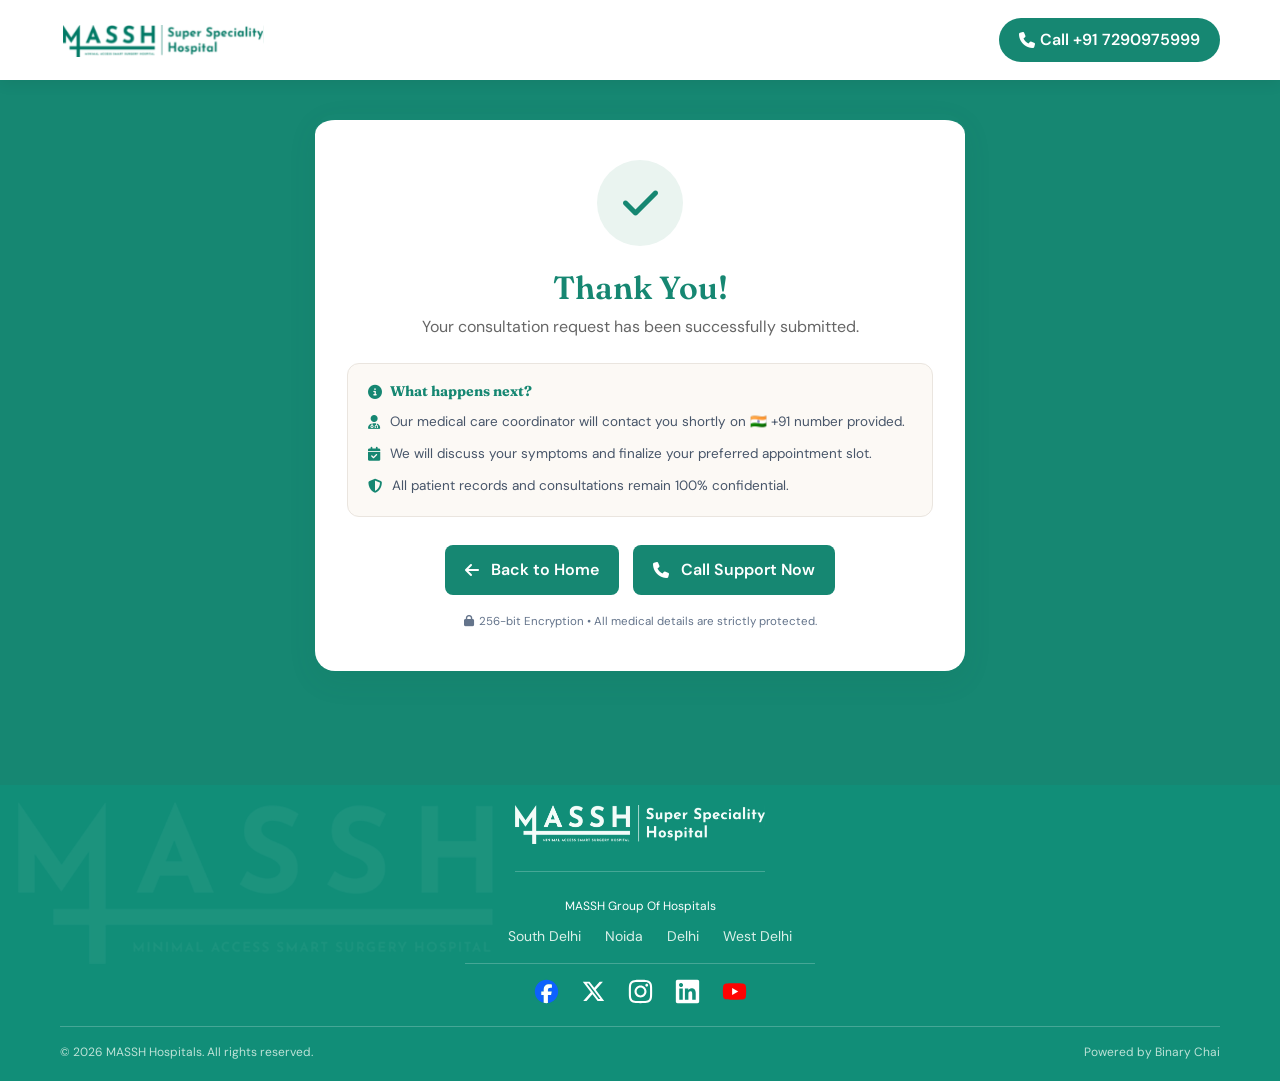
==== thank-you.html @ 84b647ce "ab" ====
<!doctype html>
<html lang="en">

<head>
  <meta charset="utf-8" />
  <meta name="viewport" content="width=device-width, initial-scale=1" />
  <title>MASSH | Thank You</title>
  <meta name="description"
    content="Advanced laparoscopic gallbladder stone surgery at MASSH Super Speciality Hospital." />
  <link rel="stylesheet" href="css/style.css">
  <link rel="stylesheet" href="https://cdnjs.cloudflare.com/ajax/libs/font-awesome/6.5.1/css/all.min.css">
  <link rel="preconnect" href="https://fonts.googleapis.com">
  <link rel="preconnect" href="https://fonts.gstatic.com" crossorigin>
  <link
    href="https://fonts.googleapis.com/css2?family=DM+Sans:ital,opsz,wght@0,9..40,100..1000;1,9..40,100..1000&family=Fraunces:ital,opsz,wght@0,9..144,100..900;1,9..144,100..900&display=swap"
    rel="stylesheet">

  <link href="https://unpkg.com/aos@2.3.1/dist/aos.css" rel="stylesheet">

</head>

<body id="book-free">
  <header class="header">
    <div class="container nav">
      <div class="nav-left">
        <a href="index.html" class="mainlogo">
          <img src="image/main-logo.svg" alt="Logo">
        </a>
      </div>

      <a class="btn-primary phone" href="tel:+917290975999">
        <i class="fa-solid fa-phone"></i> Call +91 7290975999
      </a>
    </div>
  </header>

  <!DOCTYPE html>
  <html lang="en">

  <head>
    <meta charset="UTF-8">
    <meta name="viewport" content="width=device-width, initial-scale=1.0">
    <title>Thank You - MASSH Hospitals</title> 
    <link rel="stylesheet" href="https://cdnjs.cloudflare.com/ajax/libs/font-awesome/6.4.0/css/all.min.css">
  </head>

  <body style="background-color: #168772;">
    <main class="content-wrapper">
      <div class="thankyou-card">
        <div class="success-badge">
          <i class="fa-solid fa-check"></i>
        </div>

        <h1>Thank You!</h1>
        <p class="thankyou-subtitle">Your consultation request has been successfully submitted.</p>

        <!-- Information Box -->
        <div class="details-box">
          <h4><i class="fa-solid fa-circle-info"></i> What happens next?</h4>
          <ul class="step-list">
            <li class="step-item">
              <i class="fa-solid fa-user-doctor"></i>
              <div>
                Our medical care coordinator will contact you shortly on
                <span class="contact-badge">🇮🇳 +91</span> number provided.
              </div>
            </li>
            <li class="step-item">
              <i class="fa-solid fa-calendar-check"></i>
              <div>
                We will discuss your symptoms and finalize your preferred appointment slot.
              </div>
            </li>
            <li class="step-item">
              <i class="fa-solid fa-shield-halved"></i>
              <div>
                All patient records and consultations remain 100% confidential.
              </div>
            </li>
          </ul>
        </div>

        
        <div class="action-buttons">
          <a href="index.html" class="btn-primary"><i class="fa-solid fa-arrow-left"></i> Back to Home</a>
          <a href="tel:+917290975999" class="btn-primary"><i class="fa-solid fa-phone phone-animated"></i> Call Support Now</a>
        </div>

      
        <p class="privacy-text">
          <i class="fa-solid fa-lock"></i> 256-bit Encryption • All medical details are strictly protected.
        </p>

      </div>
    </main>




  </body>

  </html>


  <footer>
    <div class="container">
      <div class="footer-logo">
        <img src="image/Frame 2131334691.svg" alt="MASSH Logo" />
      </div>
      <div class="grap">
        <p>MASSH Group Of Hospitals</p>
      </div>

      <div class="footer-links">
        <a href="#top">South Delhi</a>
        <a href="#top">Noida</a>
        <a href="#top">Delhi</a>
        <a href="#top">West Delhi</a>
      </div>

      <div class="socials">
        <a href="#" class="social-icon" aria-label="Facebook">
          <img src="image/facebook-icon.svg" alt="Facebook">
        </a>
        <a href="#" class="social-icon" aria-label="Twitter">
          <img src="image/twitter-icon.svg" alt="Twitter">
        </a>
        <a href="#" class="social-icon" aria-label="Instagram">
          <img src="image/instagram-icon.svg" alt="Instagram">
        </a>
        <a href="#" class="social-icon" aria-label="LinkedIn">
          <img src="image/linkedin-icon.svg" alt="LinkedIn">
        </a>
        <a href="#" class="social-icon" aria-label="YouTube">
          <img src="image/youtube-icon.svg" alt="YouTube">
        </a>
      </div>

      <div class="copyright">
        <span>© 2026 MASSH Hospitals. All rights reserved.</span>
        <span>Powered by Binary Chai</span>
      </div>
    </div>
  </footer>

  <a href="https://wa.me/919311188888" class="whatsapp-float" target="_blank" aria-label="WhatsApp Chat">
    <img src="https://upload.wikimedia.org/wikipedia/commons/6/6b/WhatsApp.svg" alt="WhatsApp">
  </a>

  <div class="sticky-action-bar">
    <div class="sticky-container">
      <a href="tel:+919311188888" class="sticky-btn call-btn-action">
        <span><i class="fa fa-phone" aria-hidden="true"></i>
        </span> Call Now
      </a>
      <a href="#top" class="sticky-btn book-btn-action">
        Book Appointment
      </a>
    </div>
  </div>




</body>

</html>
---- css/style.css ----
:root {
   --white: #fff;
   --black: rgba(56, 56, 56, 1);
   --green: rgba(22, 135, 114, 1);
   --bg: rgba(244, 249, 248, 1);
   --gry: rgba(244, 249, 248, 1);
   --cream: #fffaf4;
 }

 * {
   box-sizing: border-box;
   margin: 0;
   padding: 0;
 }

 html {
   scroll-behavior: smooth;
 }

 .page-wrapper {
   overflow: hidden;
   padding-top: 79px;
 }

 body {
   margin: 0;
   color: var(--black);
   line-height: 1.5;
   background: var(--white);
   font-family: 'DM Sans', sans-serif;
 }

 h1,
 h2,
 h3,
 h4,
 h5,
 h6 {
   font-family: 'Fraunces', serif;
   font-weight: 600;
   font-style: normal;
   letter-spacing: 0em;
   color: var(--green);
   line-height: 1.1em;
 }

 p {
   color: rgba(102, 102, 102, 1);
   ;
   font-size: 16px;
   font-family: 'DM Sans', sans-serif;

 }

 label {
   font-family: 'DM Sans', sans-serif;
 }

 input::placeholder,
 textarea::placeholder {
   font-family: 'DM Sans', sans-serif;
   font-weight: 400;
   color: #888888;
 }

 img {
   width: 100%;
 }

 a {
   color: inherit;
   text-decoration: none;
 }

 button,
 input,
 select {
   font: inherit;
 }

 button {
   cursor: pointer;
   border: 0
 }

 .container {
   max-width: 1380px;
   width: 100%;
   margin: 0 auto;
 }

 .eyebrow {
   display: inline-flex;
   align-items: center;
   gap: 9px;
   font-size: 12px;
   font-weight: 800;
   letter-spacing: .08em;
   text-transform: uppercase;
 }

 .eyebrow:before {
   content: "";
   width: 23px;
   height: 2px;
   background: currentColor;
 }

 a.btn-primary.phone {
   border-radius: 50px;
   padding: 10px 20px;
 }

 header {
   background-color: #ffffff;
   position: relative;
   box-shadow: 0 2px 5px rgba(0, 0, 0, 0.05);
 }

 .mainlogo img {
   display: block;
 }

 section {
   padding: 60px 0
 }

 .section.bg {
   background: var(--white);
 }

 .section.cream {
   background: var(--cream);
 }

 .heading {
   position: relative;
   font-size: 45px;
   margin-bottom: 8px;
 }

 .heading-lines {
   position: relative;
   display: inline-block;
 }

 .heading-lines img {
   position: absolute;
   right: -60px;
   top: -22px;
   width: 170px;
   pointer-events: none;
 }

 .heading-lines.left img {
   right: auto;
   left: -55px;
 }

 a.btn-primary.gold {
   background-color: rgba(255, 167, 0, 1);
   color: #000;
   border-radius: 4px;
   padding: 18px 36px;
   font-size: 21px;
   text-align: center;
 }

 .feature-item p {
   font-weight: 600;
   font-size: 20px;
   text-align: center;
 }

 .small {
   font-size: 12px;
   color: var(--gry);
 }

 .header {
   position: fixed;
   top: 0;
   left: 0;
   width: 100%;
   height: 80px;
   background-color: var(--white);
   box-shadow: 0 3px 15px rgba(0, 0, 0, .07);
   display: flex;
   align-items: center;
   justify-content: space-between;
   transition: transform 0.3s ease-in-out;
   z-index: 1000;
 }

 .header .container.nav {
   display: flex;
   justify-content: space-between;
   align-items: center;
 }

 .header.hideheader {
   transform: translateY(-100%);
 }

 a.mainlogo {
   width: 220px;
   display: block;
 }

 .brand {
   display: flex;
   align-items: center;
   gap: 13px;
   color: var(--green);
 }

 .brand-mark {
   font-weight: 950;
   letter-spacing: .16em;
   font-size: 27px;
   line-height: .8;
 }

 .brand-mark:after {
   content: "";
   display: block;
   width: 64px;
   height: 3px;
   background: var(--green);
   margin-top: 5px;
 }

 .brand-copy {
   border-left: 1px solid #b4cfc6;
   padding-left: 13px;
   font-weight: 800;
   line-height: 1.05
 }

 .brand-copy small {
   display: block;
   font-weight: 500;
   color: var(--gry);
   font-size: 9px;
   margin-top: 4px;
 }

 /* Mobile Number Prefix Wrapper */
 .phone-input-wrapper {
   display: flex;
   align-items: center;
   border: 1px solid #d5dad6;
   border-radius: 6px;
   background-color: #ffffff;
   overflow: hidden;
   width: 100%;
 }

 .phone-input-wrapper:focus-within {
   border-color: #005a43;
   box-shadow: 0 0 0 2px rgba(0, 90, 67, 0.15);
 }

 /* India Flag & +91 Fixed Box */
 .country-prefix {
   background-color: #f4f6f5;
   padding: 10px 12px;
   font-size: 14px;
   font-weight: 600;
   color: #333;
   border-right: 1px solid #d5dad6;
   display: flex;
   align-items: center;
   gap: 6px;
   white-space: nowrap;
 }

 input[type="tel"] {
   outline: none;
 }

 /* Input field inside wrapper */
 .phone-input-wrapper input {
   border: none !important;
   outline: none !important;
   box-shadow: none !important;
   padding: 10px 12px;
   font-size: 14px;
   width: 100%;
   background: transparent;
 }

 .hero {
   position: relative;
   isolation: isolate;
   background: rgba(22, 135, 114, 1);
   color: var(--white);
   overflow: hidden;
   height: 75vh;
   display: flex;
   align-items: center;
 }

 .hero:before {
   content: "";
   position: absolute;
   inset: 0;
   z-index: -1;
   opacity: .12;
   background-image: url(../image/bannerbg.jpg);
   background-size: 130%;
   background-position: -200px 0px;
   background-repeat: no-repeat;
 }

 .boderr {
   border-top: 1px solid #d8d6d6;
   border-bottom: 1px solid #d8d6d6;
   padding: 13px 0px;
   margin: 10px 0;
 }

 .location:before {
   content: "";
   position: absolute;
   inset: 0;
   z-index: -1;
   background-image: url(../image/loc.png);
   background-size: 12px;
   background-position: 20px;
   background-repeat: no-repeat;
 }

 .hero-wrap {
   display: grid;
   grid-template-columns: 1.1fr .75fr;
   align-items: center;
   gap: 70px;
 }

 .badge {
   display: inline-flex;
   align-items: center;
   gap: 8px;
   padding: 6px 15px 6px 70px;
   border-radius: 999px;
   background: var(--white);
   color: var(--green);
   font-size: 12px;
   font-weight: 700;
   position: relative;
   text-transform: uppercase;
 }

 span.badge img {
   width: 60px;
   height: 60px;
   position: absolute;
   left: 0;
 }

 .hero h1 {
   line-height: .98;
   font-size: 50px;
   max-width: 730px;
   margin: 24px 0 18px;
   font-weight: 500;
   color: var(--white);
 }

 .hero .sub {
   font-size: 17px;
   max-width: 630px;
   color: rgba(245, 240, 232, 1);
 }

 .locations {
   display: flex;
   flex-wrap: wrap;
   gap: 7px;
   margin: 20px 0;
 }

 .features-container.top-55 {
   margin-top: -55px;
 }

 .location {
   margin-bottom: 10px;
   border-radius: 999px;
   font-size: 12px;
   font-weight: 500;
   position: relative;
   display: flex;
   align-items: center;
   gap: 10px;
 }

 .locations span.location {
   border: 1px solid var(--white);
   padding: 8px 20px 8px 40px;
 }

 .stat-item {
   display: flex;
   align-items: center;
   gap: 8px;
 }

 .rating {
   display: inline-flex;
   align-items: center;
   gap: 8px;
   border-radius: 999px;
   background-color: var(--white);
   color: #676767;
   padding: 8px 13px;
   font-size: 13px;
   font-weight: 600;
 }

 .container.hero-wrap .form-card p {
   color: rgb(119 120 119);
 }



 .rating img {
   width: 16px;
 }

 .stars {
   color: #f2a800;
   letter-spacing: 2px;
 }

 .form-card {
   background: var(--cream);
   color: var(--black);
   border-radius: 22px;
   padding: 18px;
   box-shadow: 0 25px 55px rgba(0, 35, 26, .24);
   margin-top: -62px;
   width: 460px;
   margin-left: auto;
 }

 .form-card h3 {
   color: var(--green);
   font-size: 24px;
   margin: 0 0 4px;
 }

 .form-card p {
   margin: 0 0 10px;
   color: var(--gry);
   font-size: 13px;
 }

 .field.full {
   grid-column: 1/-1;
 }

 .field input,
 .field select {
   width: 100%;
   border: 1px solid #e5ebe7;
   background: var(--white);
   border-radius: 8px;
   padding: 10px;
   outline: none;
 }

 .otp {
   display: flex;
   gap: 8px;
 }

 .otp input {
   width: 50px;
   text-align: center;
 }

 .container.hero-wrap button.btn-primary {
   width: 100%;
 }

 .form-card .btn {
   width: 100%;
   margin-top: 10px;
 }

 .privacy {
   text-align: center;
   font-size: 11px;
   color: #84908b;
   margin: 8px 0 0;
 }

 section.section {
   position: relative;
 }

 .leftsidebt.show a.btn-primary {
   right: -85px;
 }

 .leftsidebt a.btn-primary {
   position: fixed;
   right: -190px;
   top: 43%;
   transform: rotate(-91deg);
   border-radius: 0;
   min-width: 220px;
   z-index: 99999;
   text-align: center;
 }

 .feature-item {
   min-height: 117px;
   padding: 22px 15px;
   text-align: center;
   display: flex;
   flex-direction: column;
   align-items: center;
   justify-content: center;
   gap: 0px;
   position: relative;
 }

 .feature-item:first-child::after {
   display: none;
 }

 .feature-item::after {
   content: "";
   background: linear-gradient(180deg, rgba(255, 255, 255, 0) 0%, #168772 50%, rgba(255, 255, 255, 0) 100%);
   position: absolute;
   width: 2px;
   height: 90px;
   left: -1px;
   top: 50%;
   transform: translateY(-50%);
 }

 span.icon img {
   width: 35px;
 }

 .feature-item strong {
   font-size: 15px;
   line-height: 1.2;
 }

 .anatomy {
   width: 40%;
 }

 .lines {
   position: relative;
   width: 50%;
 }

 .intro {
   gap: 60px;
   display: flex;
   align-items: center;
   justify-content: space-between;
   width: 100%;
 }



 section.symptoms-section h2,
 section.symptoms-section p {
   text-align: center;
 }

 .callout {
   display: flex;
   align-items: center;
   gap: 15px;
   background-color: rgba(22, 135, 114, 0.1);
   border-radius: 10px;
   padding: 18px;
   color: var(--green);
   font-weight: 400;
   margin-top: 25px;
 }

 .callout img {
   width: 28px;
 }



 .center-head {
   text-align: center;
 }

 .dark-section .container.center-head {
   position: relative;
   z-index: 2;
 }

 .dark-section .container.center-head p {
   color: var(--white);
   text-align: center;
 }

 .symptoms {
   display: grid;
   grid-template-columns: repeat(5, 1fr);
   gap: 18px;
   margin-top: 38px;
   margin-bottom: 50px;
 }

 .symptom {
   background: var(--white);
   border: 1px solid #e0ebe6;
   border-radius: 16px;
   padding: 18px 16px;
   text-align: center;
   box-shadow: 0 8px 24px rgba(0, 70, 50, .06);
   transition: 0.8s;
 }

 .symptom:hover {
   background-color: #f4f9f8;
   margin-top: -8px;
 }

 section.intolerable {
   text-align: center;
 }

 .symptom-icon {
   width: 120px;
   margin: 0 auto 18px;
 }

 .symptom h3 {
   color: var(--green);
   font-family: Montserrat;
   font-weight: 600;
   font-size: 18px;
   text-align: center;
   line-height: 135%;
 }

 .center-btn {
   text-align: center;
   margin-top: 28px;
 }

 .risk {
   display: grid;
   grid-template-columns: 1fr 400px;
   align-items: center;
   gap: 1px;
   margin-top: 40px;
 }

 .risk-list {
   display: grid;
   gap: 10px;
 }

 .risk-list div:hover {
   margin-left: -5px;
 }

 .risk-list div {
   background: var(--bg);
   border: 1px solid #dae8e2;
   padding: 3px 15px;
   border-radius: 8px;
   font-weight: 600;
   font-size: 13px;
   text-align: justify;
   transition: 0.6s;
 }

 .risk-list div:before {
   content: "•";
   color: var(--green);
   font-size: 22px;
   vertical-align: -2px;
   margin-right: 9px;
 }

 .booking-form {
   background: rgba(253, 248, 244, 1);
   padding: 20px;
   border-radius: 20px;
   max-width: 900px;
   margin: 0 auto;
   box-shadow: 0 10px 30px rgba(0, 0, 0, 0.1);
   margin-top: 35px;
 }

 .form-grid {
   display: grid;
   grid-template-columns: repeat(2, 1fr);
   gap: 10px;
   margin-bottom: 20px;
 }

 .otp-section label {
   color: rgba(54, 54, 54, 1);
 }

 .BookNowotp {
   display: grid;
   grid-template-columns: repeat(3, 1fr);
   gap: 10px;
   margin-bottom: 0px;
 }

 .field {
   display: flex;
   flex-direction: column;
   text-align: left;
 }

 .field label {
   font-size: 13px;
   font-weight: 600;
   color: #3e3b3b;
   margin-bottom: 6px;
 }

 .field input,
 .field select {
   padding: 12px 15px;
   border-radius: 8px;
   outline: none;
   font-size: 14px;
   background: var(--white);
   border: 1px solid rgba(22, 135, 114, 0.13);
 }

 .otp-section {
   width: 270px;
   margin: 15px auto;
   text-align: left;
 }

 p.confidential-text {
   color: #000000 !important;
 }

 .otp-wrapper {
   display: flex;
   align-items: center;
   gap: 20px;
   margin-top: 8px;
 }

 .otp-inputs {
   display: flex;
   gap: 8px;
 }

 .otp-inputs input {
   width: 50px;
   height: 50px;
   text-align: center;
   font-size: 16px;
   border-radius: 8px;
   border: 1px solid rgba(22, 135, 114, 0.13);
 }

 .resend-otp {
   color: #888;
   font-size: 14px;
   cursor: pointer;
 }

 .btn-primary {
   background-color: var(--green);
   color: var(--white);
   border: none;
   padding: 13px 20px;
   font-size: 16px;
   font-weight: 600;
   border-radius: 8px;
   position: relative;
   overflow: hidden;
   cursor: pointer;
   display: inline-flex;
   align-items: center;
   justify-content: center;
   z-index: 2;
   transition: 0.5s;
 }

 .btn-primary:hover {
   transform: translateY(-2px);
 }
 .leftsidebt.show a.btn-primary:hover {
   transform: rotate(-91deg);
 }
 .btn-primary::after {
   content: "";
   position: absolute;
   top: 0;
   left: 0;
   width: 100%;
   height: 0%;
   background-color: rgba(255, 167, 0, 1);
   transition: height 0.4s ease-in-out;
   z-index: -1;
 }

 .btn-primary:hover::after {
   height: 100%;
 }

 .confidential-text {
   text-align: center;
   font-size: 12px;
   color: #777;
   margin-top: 15px;
 }


 .features-container {
   display: grid;
   grid-template-columns: repeat(auto-fit, minmax(170px, 1fr));
   align-items: center;
   justify-content: center;
   gap: 20px;
   background-color: var(--white);
   padding: 20px;
   border-radius: 12px;
   box-shadow: 0 4px 15px rgba(0, 0, 0, 0.05);
   max-width: 1325px;
   margin: 0 auto;
   width: 100%;
   z-index: 9;
   position: relative;
 }

 .feature-item {
   flex: 1;
   display: flex;
   flex-direction: column;
   align-items: center;
   text-align: center;
   position: relative;
   padding: 0 10px;
 }

 .feature-item .icon {
   width: 48px;
   height: 48px;
   display: flex;
   align-items: center;
   justify-content: center;
 }

 .feature-item .icon img {
   max-width: 100%;
   max-height: 100%;
   object-fit: contain;
 }


 section.bgg {
   background-color: #f2f8f6;
   padding: 40px 0;
 }

 .insurance img {
   width: 90px;
 }

 .flexx {
   display: flex;
   align-items: center;
   gap: 15px;
   width: 53%;
 }

 .hospital-section h2.heading {
   color: var(--white);
 }

 h2.heading.canter {
   text-align: center;
 }

 .hospital .place::after {
   content: "";
   position: absolute;
   left: -10px;
   z-index: 0;
   background-image: url(../image/mapp.png);
   background-size: 12px;
   background-position: 11px;
   background-repeat: no-repeat;
   top: -3px;
   bottom: 0;
   width: 25px;
   height: 25px;
 }

 .hospital img.direction {
   width: 37px;
   height: auto;
   object-fit: inherit;
   position: absolute;
   right: 10px;
   margin-top: 10px;
 }

 .hospital-meta span {
   font-weight: 700;
 }

 .hospital-meta span small {
   font-weight: 400;
 }


 .hospital-meta .rating img {
   width: 20px;
   height: 20px;
 }

 .hospital-meta .rating {
   display: block;
   border-left: 2px solid #e7ecea;
   padding: 0px 0px 0px 11px;
   border-radius: 0;
   margin-left: 10px;
 }

 .hospital-meta .rating div {
   display: flex;
   align-items: center;
   gap: 4px;
 }

 .advisor {
   background: linear-gradient(90deg, #004d3a, #003e30);
   padding: 40px 0;
   position: relative;

 }

 .advisor::before {
   content: "";
   position: absolute;
   inset: 0;
   background-image: url(../image/bgg.png);
   background-size: 50%;
   background-position: center -82px;
   background-repeat: no-repeat;
   opacity: .12;
 }

 section.symptoms-section {
   background-color: var(--bg);
   padding: 60px 0;
 }


 .dark-section {
   background-color: rgba(0, 92, 77, 1);
   color: var(--white);
   position: relative;
 }



 .dark-section::before {
   content: "";
   position: absolute;
   inset: 0;
   opacity: .12;
   background-image: url(../image/advanced.png);
   background-size: 130%;
   background-position: -200px 0px;
   background-repeat: no-repeat;
   z-index: 0;
 }

 .dark-section .heading {
   color: var(--white);
 }

 .inline-form {
   background: var(--cream);
   color: var(--black);
   border-radius: 22px;
   padding: 24px;
   display: grid;
   grid-template-columns: 1fr 1fr 1fr auto;
   gap: 13px;
   align-items: end;
   margin: 34px auto 0;
 }

 .inline-form .btn {
   height: 48px;
 }

 .surgery-compare {
   max-width: 1145px;
   margin: 0 auto;
   color: #303030;
   padding: 40px 0;
 }

 .surgery-compare .sc-wrap {
   display: grid;
   grid-template-columns: 1fr 1.15fr 1fr;
   background: #f4f0e8;
   padding: 0 8px 7px;
   border-radius: 10px;
 }

 .surgery-compare .sc-left {
   min-width: 0;
 }

 .surgery-compare .sc-center {
   position: relative;
   z-index: 2;
   margin-top: -7px;
   margin-bottom: -7px;
   min-width: 0;
   color: #fff;
   background: #198775;
   border-radius: 8px;
   overflow: hidden;
   box-shadow: 0 3px 4px #0003;
 }

 .surgery-compare .sc-right {
   min-width: 0;
 }

 .surgery-compare .sc-title {
   min-height: 104px;
   display: flex;
   align-items: center;
   padding: 16px 18px;
   font-size: 23px;
   line-height: 1.3;
   font-weight: 600;
 }

 .surgery-compare .sc-left-title {
   background: #f4f0e8;
 }

 .surgery-compare .sc-center-title {
   background: #006052;
   padding: 18px 23px;
   border-bottom: 1px solid #ffffff80;
   font-size: 22px;
 }

 .surgery-compare .sc-right-title {
   color: #128c79;
 }

 .surgery-compare .sc-labels,
 .surgery-compare .sc-values {
   background: var(--white);
   padding: 7px 18px 13px;
 }

 .surgery-compare .sc-labels {
   padding-right: 24px;
   border-radius: 4px 0 0 4px;
   box-shadow: 0 2px 12px #00000012;
 }

 .surgery-compare .sc-values {
   padding-right: 28px;
   padding-left: 13px;
   border-radius: 0 4px 4px 0;
 }

 .surgery-compare .sc-center-values {
   padding: 7px 18px 13px;
 }

 .surgery-compare .sc-row {
   height: 36.3px;
   display: flex;
   align-items: center;
   border-bottom: 1px solid #dedede;
   font-size: 13.5px;
   line-height: 1.25;
 }

 .surgery-compare .sc-labels .sc-row {
   font-weight: 600;
   padding-left: 9px;
 }

 .surgery-compare .sc-row:last-child {
   border-bottom: none;
 }

 .surgery-compare .sc-center-values .sc-row {
   gap: 11px;
   border-color: #ffffff2b;
   font-weight: 500;
 }

 .surgery-compare .sc-check {
   width: 15px;
   height: 15px;
   flex: 0 0 15px;
 }

 .surgery-compare .sc-check svg {
   width: 15px;
   height: 15px;
   display: block;
   fill: none;
   stroke: currentColor;
   stroke-width: 1.7;
   stroke-linecap: round;
   stroke-linejoin: round;
 }

 .surgery-compare .sc-note {
   margin: 24px 0 0;
   text-align: center;
   font-size: 14px;
   color: #414141;
 }

 .insurance {
   display: flex;
   justify-content: space-between;
   align-items: center;
   gap: 25px;
   background: #e5f3ef;
   border: 1px solid rgba(22, 135, 114, 0.6);
   border-radius: 13px;
   padding: 27px 35px;
 }

 .insurance h3 {

   color: var(--green);
   font-size: 29px;
   margin: 0 0 4px;
 }

 .hospital-section {
   background-color: rgba(0, 92, 77, 1);
   color: var(--white);
 }

 .hospital-grid {
   display: grid;
   grid-template-columns: repeat(5, 1fr);
   gap: 15px;
   margin-top: 38px;
 }

 .hospital:hover {
   margin-top: -7px;
 }

 .hospital {
   background: var(--white);
   color: var(--black);
   border-radius: 13px;
   overflow: hidden;
   padding: 10px;
   position: relative;
   cursor: pointer;
   transition: 1s;
 }

 .mainimghospital {
   width: 100%;
   overflow: hidden;
   border-radius: 8px;
 }

 .hospital:hover .mainimghospital img {
   transform: scale(1.1);
   transition: transform 0.4s ease-in-out;
 }

 .mainimghospital img {
   transition: transform 0.4s ease-in-out;
 }

 .hospital img {
   width: 100%;
   height: 150px;
   object-fit: cover;
   display: block;
   transition: 0.7s;
 }

 .hospital h3 {
   margin: 12px 0 3px;
   font-size: 18px;
   color: #010101;
 }


 .hospital .place {
   color: rgba(22, 135, 114, 1);
   font-size: 12px;
   font-weight: 700;
   position: relative;
   padding-left: 20px;
 }

 .hospital-meta {
   display: flex;
   justify-content: flex-start;
   border-top: 1px solid #e7ecea;
   margin-top: 12px;
   padding-top: 10px;
   font-size: 12px;
   gap: 10px;
 }

 .mini-checks {
   background: var(--white);
   color: rgba(102, 102, 102, 1);
   border-radius: 18px;
   margin-top: 35px;
   padding: 22px;
   display: grid;
   grid-template-columns: repeat(3, 1fr);
   gap: 32px;
 }

 .mini-checks li:before {
   content: "✓";
   display: inline-grid;
   place-items: center;
   background-color: rgba(245, 240, 232, 1);
   color: var(--green);
   width: 23px;
   height: 23px;
   border-radius: 50%;
   margin-right: 9px;
   font-weight: 900;
 }

 ul.point2 {
   position: relative;
 }

 ul.point2::after {
   content: "";
   width: 1px;
   position: absolute;
   top: 22%;
   bottom: 22%;
   background-color: #ccc;
   right: -20px;
 }

 .doctor .button-row a.btn-primary {
   font-size: 14px;
   width: 100%;
   display: flex;
   justify-content: center;
 }

 .button-row {
   width: 100%;
   text-align: center;
 }

 .advisor .container.advisor-wrap {
   position: relative;
   z-index: 9;
 }

 a.btn-primary.gold i {
   font-size: 16px;
   margin-left: 7px;
 }

 ul.point2::before {
   content: "";
   width: 1px;
   position: absolute;
   top: 22%;
   bottom: 22%;
   background-color: #ccc;
   left: -16px;
 }

 .mini-checks li {
   padding: 6px 5px;
   border-bottom: 1px solid #ccc;
   list-style: none;
   font-size: 16px;
 }

 .advisor-wrap {
   display: flex;
   align-items: center;
   justify-content: space-between;
   gap: 20px;
 }

 .advisor h2 {
   font-size: 42px;
   color: var(--white);
 }


 .advisor p {
   margin: 6px 0 0;
   color: #c9ded8;
 }

 .doctors {
   display: grid;
   grid-template-columns: repeat(3, 1fr);
   gap: 20px;
   margin-top: 40px;
 }

 .doctor {
   background: var(--cream);
   border: 1px solid #ebe6dc;
   border-radius: 18px;
   padding: 15px;
   overflow: hidden
 }

 .doctor img {
   width: 100%;
   height: 255px;
   object-fit: cover;
   object-position: center;
   transition: 0.7s;
 }

 .drimgbox {
   width: 100%;
   height: 255px;
   overflow: hidden;
   border-radius: 8px;
 }

 .doctor:hover .drimgbox img {
   transform: scale(1.1);
   transition: transform 0.4s ease-in-out;
 }

 .doctor h3 {
   margin: 14px 0 2px;
   color: var(--green);
   font: 700 21px Georgia, serif;
 }

 .doctor .role {
   font-size: 12px;
   font-weight: 700;
 }

 .review-badge {
   display: inline-flex;
   align-items: center;
   gap: 16px;
   background-color: #007965;
   color: var(--white);
   padding: 15px;
 }

 .google-icon-wrapper {
   position: relative;
   background: var(--white);
   width: 40px;
   height: 40px;
   border-radius: 5px;
   display: flex;
   align-items: center;
   justify-content: center;
 }

 .google-icon-wrapper::after {
   content: '';
   position: absolute;
   right: -8px;
   top: 50%;
   transform: translateY(-50%);
   border-width: 6px 0 6px 8px;
   border-style: solid;
   border-color: transparent transparent transparent var(--white);
 }

 section.section.cta .field label {
   color: #fcfcfc;
 }

 .google-icon {
   width: 20px;
   height: 20px;
 }

 .review-content {
   display: flex;
   flex-direction: column;
   gap: 2px;
 }

 .review-title {
   font-size: 14px;
   font-weight: 500;
   letter-spacing: 0.2px;
   margin: 0;
   line-height: 1.2;
 }

 .review-rating {
   display: flex;
   align-items: center;
   gap: 8px;
   margin-top: 2px;
 }

 .score {
   font-size: 23px;
   font-weight: 700;
   line-height: 1;
 }

 .review-count {
   font-size: 13px;
   font-weight: 400;
   opacity: 0.9;
   margin-top: 3px;
 }

 .canterr {
   text-align: center;
   margin-bottom: 35px;
 }

 .doctor .stats {
   display: flex;
   justify-content: space-between;
   font-size: 12px;
 }

 .doctor .stats b {
   display: block;
   font-family: DM Sans;
   font-weight: 600;
   font-size: 18px;
   vertical-align: bottom;
   color: rgba(56, 56, 56, 1);
 }

 .doctor p {
   font-size: 14px;
   color: var(--black);
   margin-bottom: 0px;
 }

 .doctor p.description {
   min-height: 70px;
 }

 .doctor .btn {
   width: 100%;
   font-size: 13px;
 }

 .testimonials {
   background: rgba(245, 240, 232, 1);
 }

 .video-row {
   display: grid;
   grid-template-columns: repeat(6, 1fr);
   gap: 15px;
   margin: 35px 0 45px;
 }


 .videobox img {
   position: absolute;
   width: 100%;
   height: 100%;
   object-fit: cover;
   opacity: 75%;
 }

 .videobox {
   position: relative;
   width: 100%;
   height: 290px;
   border-radius: 10px;
   overflow: hidden;
   cursor: pointer;
   transition: transform 0.3s ease;
   background-color: #000000;
 }

 .videobox:hover {
   transform: translateY(-5px);
 }

 .videobox::after {
   content: "";
   border: 1px solid #ffffffbd;
   width: 90%;
   height: 90%;
   position: absolute;
   top: 50%;
   left: 50%;
   transform: translate(-50%, -50%);
   pointer-events: none;
   border-radius: 8px;
 }

 .videobox::before {
   content: "";
   position: absolute;
   background-image: url(../image/mm.png);
   background-size: 20px;
   background-position: center;
   background-repeat: no-repeat;
   top: 20px;
   left: auto;
   right: 15px;
   width: 20px;
   height: 28px;
   z-index: 9;
 }

 .videobox span {
   position: absolute;
   top: 50%;
   left: 50%;
   transform: translate(-50%, -50%);
   width: 50px;
   min-height: 50px;
   min-width: 50px;
   height: 50px;
   border: 1px solid var(--white);
   border-radius: 50%;
   display: flex;
   align-items: center;
   justify-content: center;
   color: var(--white);
   font-size: 16px;
   transition: background-color 0.3s ease;
   z-index: 2;
 }

 .videobox:hover span {
   background-color: var(--green);
 }

 .video-modal {
   display: none;
   position: fixed;
   z-index: 9999;
   left: 0;
   top: 0;
   width: 100%;
   height: 100%;
   background-color: rgba(0, 0, 0, 0.85);
   align-items: center;
   justify-content: center;
 }

 .modal-content {
   position: relative;
   width: 90%;
   max-width: 800px;
   aspect-ratio: 16 / 9;
   background: var(--black);
   border-radius: 10px;
   overflow: hidden;
 }

 .modal-content iframe {
   width: 100%;
   height: 100%;
   border: none;
 }

 /* Close Button */
 .close-btn {
   position: absolute;
   top: -40px;
   right: 0;
   color: var(--white);
   font-size: 30px;
   font-weight: bold;
   cursor: pointer;
 }

 .close-btn:hover {
   color: #ff4d4d;
 }

 .review-grid {
   display: grid;
   grid-template-columns: repeat(3, 1fr);
   gap: 20px;
 }

 .review {
   background: var(--white);
   border-radius: 16px;
   padding: 22px;
   box-shadow: 0 7px 22px rgba(0, 0, 0, .05)
 }

 .review .quote {
   font-size: 32px;
   color: #f3aa00;
 }

 .review .stars {
   float: right;
 }

 section.section.cta p {
   color: var(--white);
 }

 .review p {
   color: rgba(102, 102, 102, 1);
   font-size: 14px;
   border-bottom: 1px solid #e9e9e7;
   padding-bottom: 15px;
   margin-bottom: 15px;
 }

 .reviewer-info small {
   font-size: 13px;
   color: #7f7f7f;
   font-weight: 500;
 }

 .reviewer {
   display: flex;
   align-items: center;
   gap: 10px;
   font-weight: 500;
 }

 .avatar {
   width: 39px;
   height: 39px;
   border-radius: 50%;
   background: #d8e9e2;
   display: grid;
   place-items: center;
   color: var(--green);
 }

 .reviewer-info {
   display: flex;
   flex-direction: column;
 }

 section.section.cta {
   background-color: rgba(22, 135, 114, 1);
   text-align: center;
 }

 section.section.cta h2.heading {
   font-weight: 400;
 }

 section.section.cta::after {
   content: "";
   position: absolute;
   inset: 0;
   background-image: url(../image/advanced.png);
   background-size: 100%;
   background-position: center -82px;
   background-repeat: no-repeat;
   opacity: .12;
 }

 section.section.cta form.inline-form .canter {
   margin: 18px auto;
 }

 section.section.cta form.inline-form {
   width: 60%;
   display: flex;
   flex-wrap: wrap;
 }

 section.section.faq .left {
   margin-bottom: 20px;
 }

 section.section.cta .container {
   position: relative;
   z-index: 1;
 }

 section.section.cta form.inline-form .field {
   width: 32%;
 }

 section.section.cta form.inline-form button.btn-primary {
   margin: 18px auto;
 }

 .cta .heading {
   color: var(--white);
   margin-inline: auto;
 }

 .hospital-section p {
   color: var(--white);
 }

 .cta .inline-form {
   background: #004d3a;
   color: var(--white);
   border: 3px solid rgb(191 238 229 / 47%);
   text-align: left;
 }

 .gallery-grid {
   display: grid;
   grid-template-columns: repeat(3, 1fr);
   gap: 16px;
   margin-top: 35px;
 }

 .gallery-img img {
   width: 100%;
   height: 300px;
   object-fit: cover;
   transition: 1s;
 }

 .gallery-img {
   width: 100%;
   height: 300px;
   border-radius: 13px;
   overflow: hidden;
 }

 .gallery-img:hover img {
   transform: scale(1.1);
   transition: transform 0.6s ease-in-out;
 }

 .faq {
   background: var(--cream);
 }

 .faq-list {
   display: flex;
   flex-direction: column;
   gap: 15px;
   margin: 0 auto;
 }

 .faq-item {
   background: var(--white);
   border: 1px solid #eaeaea;
   border-radius: 12px;
   padding: 16px 20px;
   box-shadow: 0 2px 8px rgba(0, 0, 0, 0.04);
   transition: all 0.3s ease;
   cursor: pointer;
 }

 p.question {
   list-style: none;
   display: flex;
   align-items: center;
   gap: 15px;
   font-weight: 600;
   color: rgba(22, 135, 114, 1);
   cursor: pointer;
   outline: none;
   user-select: none;
   font-family: 'Fraunces', serif;
   font-size: 16px;
 }

 @keyframes ringAnimation {
   0% {
     transform: rotate(0deg);
   }

   15% {
     transform: rotate(14deg);
   }

   30% {
     transform: rotate(-14deg);
   }

   45% {
     transform: rotate(14deg);
   }

   60% {
     transform: rotate(-14deg);
   }

   75% {
     transform: rotate(0deg);
   }

   100% {
     transform: rotate(0deg);
   }
 }

 .phone i {
   padding-right: 5px;
   display: inline-block;
   animation: ringAnimation 1.5s infinite ease-in-out;
   transform-origin: center;
 }

 a.btn-primary.gold:hover {
   background-color: #fff;
 }


 .faq-item .icon {
   font-size: 16px;
   font-weight: bold;
   display: flex;
   align-items: center;
   justify-content: center;
   width: 24px;
   height: 24px;
   border-radius: 50%;
   background: #f0f4f2;
   color: rgba(22, 135, 114, 1);
   transition: all 0.3s ease;
 }

 .faq-item .icon::before {
   content: "+";
 }

 .faq-item.active span.icon::before {
   content: "-";
 }

 .faq-content-inner p {
   margin-top: 12px;
   padding-left: 39px;
   color: #555555;
   font-size: 14px;
   line-height: 1.6;
 }

 .faq-content-inner {
   display: none;
 }

 .faq-item.active span.icon {
   background-color: rgba(22, 135, 114, 1);
   color: #ffffff;
 }

 footer {
   background: #118e78;
   color: #dcf1ea;
   padding: 20px 0 20px;
   position: relative;
   overflow: hidden;
   width: 100%;
 }

 .grap p {
   text-align: center;
   color: var(--white);
   font-size: 12px;
   margin-bottom: 9px;
 }

 .footer-links {
   text-align: center;
   margin-top: 10px;
   padding-bottom: 15px;
   border-bottom: 1px solid rgba(255, 255, 255, 0.22);
   width: 350px;
   margin: 0 auto;
 }

 .footer-links a {
   padding-left: 20px;
   font-size: 14px;
 }

 footer::before {
   content: "";
   position: absolute;
   top: 33%;
   left: 18px;
   transform: translateY(-50%);
   width: 500px;
   height: 250px;
   background: url(../image/logo-fppter.png) no-repeat left center;
   background-size: contain;
   opacity: 6.08;
   pointer-events: none;
 }

 .footer-inner {
   position: relative;
   z-index: 1;
   text-align: center;
   max-width: 1200px;
   margin: 0 auto;
   padding: 0 20px;
 }

 .footer-logo {
   width: 250px;
   margin: 0 auto 25px auto;
   padding-bottom: 20px;
   border-bottom: 1px solid rgba(255, 255, 255, 0.22);
 }

 .footer-logo img {
   width: 100%;
   height: auto;
 }

 .footer-inner p {
   font-size: 13px;
   color: #cce8e1;
   margin-top: 25px;
   margin-bottom: 5px;
 }

 .footer-lblacks {
   display: flex;
   justify-content: center;
   gap: 24px;
   flex-wrap: wrap;
   margin: 15px 0 25px 0;
   padding-bottom: 25px;
   border-bottom: 1px solid rgba(255, 255, 255, 0.22);
   width: 445px;
   margin: 0 auto;
 }

 .footer-lblacks a {
   color: var(--white);
   text-decoration: none;
   font-size: 14px;
   transition: opacity 0.2s ease;
 }

 .footer-lblacks a:hover {
   opacity: 0.8;
   text-decoration: underline;
 }

 .socials {
   display: flex;
   justify-content: center;
   gap: 12px;
   margin: 10px 0;
 }

 .socials a {
   width: 35px;
 }

 .copyright {
   border-top: 1px solid rgba(255, 255, 255, 0.22);
   padding-top: 16px;
   margin-top: 10px;
   display: flex;
   justify-content: space-between;
   align-items: center;
   color: #bde2d7;
   font-size: 12px;
   flex-wrap: wrap;
   gap: 10px;
 }

 .whatsapp-float {
   position: fixed;
   bottom: 90px;
   right: 20px;
   background-color: #25D366;
   color: #FFF;
   border-radius: 50px;
   padding: 12px;
   box-shadow: 0 4px 15px rgba(0, 0, 0, 0.2);
   z-index: 999;
   display: none;
   align-items: center;
   justify-content: center;
   transition: transform 0.2s;
 }

 .whatsapp-float:hover {
   transform: scale(1.1);
 }

 .whatsapp-float img {
   width: 32px;
   height: 32px;
   display: block;
 }

 .sticky-action-bar {
   position: fixed;
   bottom: -2px;
   left: 0;
   width: 100%;
   z-index: 1000;
 }

 .sticky-btn {
   flex: 1;
   padding: 14px 20px;
   text-align: center;
   text-decoration: none;
   font-weight: 600;
   font-size: 15px;
   display: inline-flex;
   align-items: center;
   justify-content: center;
   gap: 8px;
   transition: background 0.2s;
 }

 .call-btn-action {
   background-color: #ffffff;
   color: #005a43;
 }

 .call-btn-action:hover {
   background-color: #EAF4F0;
 }

 .sticky-container {
   margin: 0 auto;
   overflow: hidden;
   border-radius: 10px 10px 0 0;
   border: 2px solid #fff;
   display: none;
   width: 90%;
 }

 .book-btn-action {
   background-color: #005a43;
   color: #ffffff;
 }

 .book-btn-action:hover {
   background-color: #004231;
 }

 .popup-overlay {
   position: fixed;
   left: 0;
   width: 100%;
   height: 100%;
   background-color: rgb(0 0 0 / 81%);
   display: flex;
   align-items: center;
   justify-content: center;
   z-index: 999999;
   padding: 15px;
   opacity: 0;
   visibility: hidden;
   transition: opacity 0.4s ease, visibility 0.4s ease;
   backdrop-filter: blur(4px);
   cursor: pointer;
 }

 span.step-icon i {
   font-size: 22px;
 }

 .popup-overlay.active {
   opacity: 1;
   visibility: visible;
 }

 .popup-overlay.active .popup-box {
   transform: translateY(0);
 }


 .popup-box {
   background-color: #fcf9f5;
   width: 100%;
   max-width: 950px;
   border-radius: 12px;
   overflow: hidden;
   position: relative;
   box-shadow: 0 10px 30px rgba(0, 0, 0, 0.3);
   transform: translateY(-50px);
   transition: transform 0.4s cubic-bezier(0.16, 1, 0.3, 1);
 }

 .close-popup {
   position: absolute;
   top: -18px;
   right: 20px;
   background: none;
   border: none;
   font-size: 60px;
   color: #ffffff;
   cursor: pointer;
   z-index: 10;
 }

 .popup-header {
   background-color: var(--green);
   text-align: center;
   padding: 18px;
 }

 span.step-icon {
   display: flex;
   align-items: center;
   gap: 15px;
 }

 .popup-content-grid {
   display: grid;
   grid-template-columns: 1fr 1px 1fr;
   padding: 30px;
   gap: 30px;
 }

 .popup-left,
 .popup-right {
   padding-top: 30px;
 }

 .bm {
   width: 1px;
   background-color: rgba(137, 145, 154, 1);
 }

 .popup-left h3 {
   font-size: 24px;
   color: var(--black);
   margin-bottom: 8px;
 }

 .popup-sub {
   font-size: 13px;
   color: #666;
   margin-bottom: 40px;
 }

 .next-steps h4 {
   font-size: 15px;
   color: var(--black);
   margin-bottom: 18px;
 }

 .step-row {
   display: flex;
   gap: 12px;
   align-items: flex-start;
   margin-bottom: 12px;
   font-size: 13px;
   color: #444;
 }

 .step-icon p {
   font-family: DM Sans;
   font-weight: 400;
   font-size: 13px;
   line-height: 17px;
   letter-spacing: 0%;
 }

 span.step-icon img {
   width: 22px;
 }

 .popup-stats {
   display: grid;
   grid-template-columns: 1fr 1fr 1fr;
   gap: 15px;
   margin-top: 40px;
   background: #ffffff;
   padding: 10px;
   border-radius: 8px;
   border: 1px solid #eae5df;
 }

 .stat-card {
   text-align: center;
   display: flex;
   flex-direction: column;
 }

 .stat-card strong {
   font-size: 27px;
   color: #3d3d3d;
   font-family: Fraunces;
 }

 .stat-card span {
   font-size: 11px;
   color: #666;
 }

 /* Right Side Form Styling */
 .popup-right .input-group {
   margin-bottom: 15px;
 }

 .popup-right label {
   display: block;
   font-size: 12px;
   font-weight: 600;
   color: #333;
   margin-bottom: 5px;
 }

 .popup-right input,
 .popup-right select {
   width: 100%;
   padding: 10px 12px;
   border: 1px solid #d5dad6;
   border-radius: 6px;
   font-size: 14px;
   background-color: var(--white);
 }

 .code-boxes {
   display: flex;
   gap: 10px;
 }

 .code-boxes input {
   text-align: center;
   font-weight: bold;
   width: 50px;
 }

 .popup-right button.btn-primary {
   width: 100%;
 }

 .privacy-note {
   text-align: center;
   font-size: 11px;
   color: #666;
   margin-top: 12px;
 }

 .popup-header h2 {
   font-family: Fraunces;
   font-weight: 400;
   font-size: 22px;
   line-height: 100%;
   letter-spacing: 0%;
   color: rgba(255, 255, 255, 1);
 }

 .privacy-note i.fa-solid.fa-lock {
   color: rgba(22, 135, 114, 1);
   padding-right: 5px;
 }

 /* ======thankyou-card ======== */

 .thankyou-card {
   background-color: #ffffff;
   width: 100%;
   max-width: 650px;
   padding: 40px 32px;
   border-radius: 20px;
   text-align: center;
   box-shadow: 0 10px 30px rgba(0, 90, 67, 0.08);
   border-top: 6px solid var(--green);
   position: relative;
   animation: slideUp 0.6s cubic-bezier(0.16, 1, 0.3, 1);
   margin: 114px auto;
 }

 .thankyou-card h1 {
   margin-bottom: 10px;
 }

 .thankyou-subtitle {
   margin-bottom: 24px;
 }

 .success-badge {
   width: 86px;
   height: 86px;
   background-color: #eaf4f0;
   color: var(--green);
   font-size: 40px;
   border-radius: 50%;
   display: flex;
   align-items: center;
   justify-content: center;
   margin: 0 auto 24px auto;
   position: relative;
   animation: pulseRing 2s infinite ease-in-out;
 }

 .details-box {
   background-color: #fcf9f5;
   padding: 20px;
   border-radius: 12px;
   border: 1px solid #eae5df;
   text-align: left;
   margin-bottom: 28px;
 }

 .details-box h4 {
   color: var(--green);
   font-size: 14px;
   font-weight: 700;
   margin-bottom: 12px;
   display: flex;
   align-items: center;
   gap: 8px;
 }

 .step-item i {
   color: var(--green);
   font-size: 14px;
   margin-top: 3px;
 }

 .action-buttons {
   display: flex;
   gap: 14px;
   justify-content: center;
 }


 .privacy-text {
   margin-top: 18px;
   font-size: 11.5px;
   color: #64748b;
   display: flex;
   align-items: center;
   justify-content: center;
   gap: 5px;
 }


 .step-list {
   list-style: none;
   display: flex;
   flex-direction: column;
   gap: 12px;
 }

 .step-item {
   display: flex;
   align-items: flex-start;
   gap: 10px;
   font-size: 13.5px;
   color: #475569;
   line-height: 1.5;
 }

 .action-buttons a.btn-primary {
   gap: 12px;
 }



 @keyframes pulseRing {
   0% {
     box-shadow: 0 0 0 0 rgba(0, 90, 67, 0.25);
   }

   70% {
     box-shadow: 0 0 0 18px rgba(0, 90, 67, 0);
   }

   100% {
     box-shadow: 0 0 0 0 rgba(0, 90, 67, 0);
   }
 }

 .success-badge i {
   animation: popCheck 0.5s ease 0.3s backwards;
 }

 @keyframes popCheck {
   0% {
     transform: scale(0);
   }

   80% {
     transform: scale(1.2);
   }

   100% {
     transform: scale(1);
   }
 }

 @keyframes slideUp {
   from {
     opacity: 0;
     transform: translateY(30px);
   }

   to {
     opacity: 1;
     transform: translateY(0);
   }
 }

 /* ======thankyou-card ======== */

 @media (max-width: 1376px) {
   .container {
     max-width: 1200px;
     width: 100%;
     margin: 0 auto;
     padding: 0 20px;
   }


   section.section.cta form.inline-form {
     width: 100%;
   }
 }

 @media (max-width: 1250px) {
   .hero {
     height: 88vh;
   }

   .flexx {
     width: 70%;
   }

   .container {
     max-width: 100rem;
     padding: 0 4%;
   }

   .video-row {
     grid-template-columns: repeat(3, 1fr);
   }

   .heading {
     font-size: 30px;
   }

   p.routine {
     font-size: 14px;
   }

   .location:before {
     background-position: 10px;
   }

   .locations span.location {
     padding: 8px 20px 8px 25px;
   }

   .symptom h3 {
     font-size: 15px;
   }

   .symptoms {
     gap: 10px;
   }

   .insurance img {
     width: 50px;
   }

   .container {
     max-width: 1270px;
     margin: 0 auto;
   }


 }

 @media(max-width:1050px) {
   .feature-item:nth-child(3) {
     border-right: 0;
   }

   .symptoms {
     grid-template-columns: repeat(3, 1fr);
   }

   .hospital-grid {
     grid-template-columns: repeat(3, 1fr);
   }

   .video-row {
     grid-template-columns: repeat(3, 1fr);
   }

   .video:nth-child(n+4) {
     display: none;
   }

   .inline-form {
     grid-template-columns: 1fr 1fr;
   }

   .inline-form .btn {
     grid-column: 1/-1;
   }

   .feature-item:nth-child(4),
   .feature-item:nth-child(5) {
     border-top: 1px solid #e2eae6;
   }

   section.section.cta form.inline-form {
     width: 100%;
   }

   .hero {
     height: auto;
   }

 }

 @media(max-width:991px) {


   .hero-wrap {
     grid-template-columns: 1fr;
     gap: 34px;
   }

   .feature-item p {
     font-size: 16px;
   }

   .features-container.top-55 {
     margin-top: 0;
   }

   .hero h1 {
     font-size: 40px;
   }

   .location {
     margin-bottom: 0px;
   }

   section.section.cta form.inline-form {
     width: 85%;
   }

   section.section.faq .left {
     margin-bottom: 14px;
   }

   .heading-lines img {
     top: -15px;
     width: 110px;
   }

   .heading-lines.left img {
     left: -40px;
   }

   .heading-lines img {
     right: -40px;
   }

   .faq-list {
     gap: 8px;
   }

   .form-card {
     width: 100%;
     margin-top: auto;
   }

   .advisor-wrap {
     flex-direction: column;
     align-items: baseline;
   }

   a.btn-primary.gold {
     padding: 10px 34px;
     font-size: 17px;
   }

   .advisor h2 {
     font-size: 24px;
     font-weight: 400;
   }

   section.section.cta form.inline-form {
     width: 100%;
   }




 }

 @media (max-width: 767px) {
   .menu-toggle {
     display: block;
     width: 20px;
   }

   .popup-content-grid {
     grid-template-columns: 1fr;
     padding: 20px;
     gap: 0px;
   }

   .popup-box {
     max-height: 90vh;
     overflow-y: auto;
   }

   .nav-menu {
     display: none;
     position: absolute;
     top: 100%;
     left: 0;
     width: 100%;
     background-color: #ffffff;
     box-shadow: 0 5px 10px rgba(0, 0, 0, 0.1);
     z-index: 1000;
   }

   .sticky-container {
     display: flex;
   }

   .nav-menu.active {
     display: block;
     height: 100vh;
     display: flex;
     align-items: center;
     justify-content: center;
     width: 100%;
   }

   .nav-menu ul {
     flex-direction: column;
     gap: 18px;
     text-align: center;
   }

   .nav-menu ul li a {
     display: block;
   }

   footer {
     padding-bottom: 70px;
   }

   .whatsapp-float {
     display: flex;
   }

   .sticky-action-bar {
     display: block;
   }

   @keyframes ringAnimation {
     0% {
       transform: rotate(0deg);
     }

     15% {
       transform: rotate(14deg);
     }

     30% {
       transform: rotate(-14deg);
     }

     45% {
       transform: rotate(14deg);
     }

     60% {
       transform: rotate(-14deg);
     }

     75% {
       transform: rotate(0deg);
     }

     100% {
       transform: rotate(0deg);
     }
   }

   .sticky-action-bar i.fa.fa-phone {
     display: inline-block;
     animation: ringAnimation 1.5s infinite ease-in-out;
     transform-origin: center;
   }

   .sticky-btn {
     flex: 1;
     padding: 14px 10px;
   }

   .form-grid {
     grid-template-columns: 1fr;
   }

   .surgery-compare .sc-wrap {
     grid-template-columns: 1fr 1.15fr 1fr;
     gap: 16px;
     padding: 12px;
   }

   .surgery-compare {
     width: 100%;
     overflow-x: auto;
     -webkit-overflow-scrolling: touch;
   }

   .leftsidebt.show {
     display: none;
   }

   .sc-wrap {
     display: flex;
     min-width: 700px;
   }

   .surgery-compare .sc-left {
     padding-top: 0;
   }

   .surgery-compare .sc-labels,
   .surgery-compare .sc-values {
     padding: 8px 14px;
     border-radius: 5px;
     box-shadow: none;
   }

   .surgery-compare .sc-title {
     min-height: auto;
     padding: 12px 4px;
     font-size: 21px;
   }

   .surgery-compare .sc-center {
     margin: 0;
   }

   .surgery-compare .sc-center-title {
     padding: 18px;
   }

   .surgery-compare .sc-center-values {
     padding: 8px 18px;
   }

   .surgery-compare .sc-row {
     height: auto;
     min-height: 38px;
     padding: 9px 0;
     font-size: 13px;
   }

   .surgery-compare .sc-labels .sc-row {
     padding-left: 0;
   }

   .surgery-compare .sc-note {
     margin-top: 18px;
   }

   section.hero {
     padding: 30px 0;
   }

   .locations span.location {
     padding: 6px 15px 5px 25px;
   }

   .hero-wrap {
     gap: 20px;
   }

   span.badge img {
     width: 50px;
     height: 50px;
   }

   .badge {
     padding: 6px 15px 6px 55px;
   }

   .popup-overlay {
     top: 0px;
   }

   .features-container {
     margin: auto;
   }

   .hero:before {
     background-size: cover;
     background-position: center;
   }

   .lines {
     position: relative;
     width: 100%;
   }

   .container.intro {
     flex-direction: column;
   }

   .anatomy {
     width: auto;
   }

   .risk {
     grid-template-columns: 1fr;
   }

   .feature-item::after {
     display: none;
   }

   .feature-item:nth-child(4),
   .feature-item:nth-child(5) {
     border-top: none;
   }

   .hospital-grid,
   .doctors,
   .review-grid,
   .gallery-grid {
     grid-template-columns: repeat(2, 1fr);
     gap: 15px;
   }

   .mini-checks {
     grid-template-columns: 1fr;
     gap: 0px;
   }

   .section {
     padding: 58px 0;
   }

   .nav {
     height: 68px;
   }

   .brand-mark {
     font-size: 22px;
   }

   .brand-copy {
     font-size: 12px;
   }

   .hero h1 {
     font-size: 47px;
   }


   .form-card {
     padding: 21px;
   }

   .features-container {
     grid-template-columns: repeat(2, 1fr);
     gap: 0px;
   }

   .intro,
   .risk {
     grid-template-columns: 1fr;
     gap: 25px;
   }


   .symptoms {
     grid-template-columns: repeat(2, 1fr);
     gap: 12px;
   }

   .symptom {
     padding: 18px 11px;
   }

   .insurance {
     align-items: flex-start;
     flex-direction: column;
     padding: 22px;
   }

   .insurance .btn {
     width: 100%;
   }

   .hospital-grid {
     grid-template-columns: repeat(2, 1fr);
     gap: 10px;
   }

   .hospital {
     padding: 7px;
   }

   .hospital img {
     height: 120px;
   }

   .hospital h3 {
     font-size: 17px;
   }

   .mini-checks {
     grid-template-columns: 1fr;
   }

   .advisor-wrap {
     align-items: flex-start;
     flex-direction: column;
   }

   .doctors {
     grid-template-columns: 1fr;
   }

   .doctor img {
     height: 275px;
   }

   .review-grid {
     grid-template-columns: 1fr;
   }

   .gallery-grid {
     grid-template-columns: 1fr 1fr;
     gap: 9px;
   }

   .gallery-grid img,
   .gallery-grid img:nth-child(2),
   .gallery-grid img:nth-child(5) {
     height: 160px;
   }

   .cta .inline-form {
     grid-template-columns: 1fr;
   }

   .heading:after {
     width: 35px;
     height: 35px;
   }

   .copyright {
     flex-direction: column;
     gap: 8px;
   }

   .form-grid {
     grid-template-columns: 1fr;
   }

   .field.full {
     grid-column: auto;
   }

   .otp input {
     width: 34px;
   }

   section.section.cta form.inline-form {
     width: 100%;
   }

   section.section.stones {
     background-color: rgba(244, 249, 248, 1);
     padding-bottom: 0px;
   }

   .flexx {
     width: 100%;
   }

   .hospital img.direction {
     width: 40px;
     margin-top: 18px;
     left: 160px;
   }

   .insurance h3 {
     font-size: 18px;
     margin-bottom: 10px;
   }

   .insurance p {
     font-size: 14px;
   }

   ul li.bb-n {
     border: none;
   }

   ul.point2::after,
   ul.point2::before {
     display: none;
   }

   section.section.faq img {
     display: none;
   }

 }


 @media (max-width: 500px) {
   .container {
     padding: 0 5%;
   }

   a.mainlogo {
     width: 175px;
   }

   .doctor .stats {
     flex-wrap: wrap;
   }

   a.btn-primary.phone {
     font-size: 13px;
     padding: 10px;
   }

   .hero h1 {
     font-size: 28px;
   }

   .otp input {
     width: 50px;
   }


   .feature-item p {
     font-size: 14px;
   }

   .heading-lines.left img {
     left: -26px;
   }

   .heading-lines img {
     right: -30px;
   }

   .callout img {
     width: 40px;
   }

   .symptoms {
     grid-template-columns: 1fr;
   }

   .dark-section .BookNowotp {
     grid-template-columns: 1fr;
   }


   .otp-section {
     width: 100%;
   }

   .dark-section button.btn-primary {
     width: 100%;
   }

   a.btn-primary.gold {
     width: 100%;
   }

   .insurance img {
     width: 80px;
   }

   .hospital-grid {
     grid-template-columns: 1fr;
     gap: 15px;

   }

   .hospital img {
     height: 200px;
   }

   .hospital-meta {
     justify-content: space-between;
   }

   .mini-checks li {
     padding: 8px 5px;
   }

   .video-row {
     gap: 10px;
   }

   .videobox {
     height: 260px;

   }

   .review-badge {
     width: 100%;
     justify-content: center;
   }

   section.section.cta form.inline-form .field {
     width: 100%;
   }

   section.section.cta form.inline-form button.btn-primary {
     margin: 0px auto;
     margin-bottom: 10px;
     width: 100%;
   }

   section.section.cta form.inline-form .canter {
     margin: 0px auto;
     width: 100%;
     text-align: center;
   }

   .faq-item {
     padding: 14px;
   }

   p.question {
     font-size: 14px;
   }

   .section {
     padding: 40px 0;
   }

   .heading {
     font-size: 23px;
   }


   .form-card h3 {
     font-size: 20px;
   }


   section.hero .form-grid>*:nth-child(3),
   section.hero .form-grid>*:nth-child(4) {
     grid-column: 1 / -1;
   }

   .symptoms {
     margin-bottom: 35px;
   }

   section.symptoms-section {
     padding: 40px 0;
   }

   .risk-list div {
     padding: 3px 10px;
   }

   section {
     padding: 40px 0;
   }

   .surgery-compare .sc-title {
     font-size: 18px;
   }

   .mini-checks {
     padding: 15px;
   }

   .advisor h2 {
     font-size: 25px;
   }


 }

 @media (max-width: 376px) {
   a.mainlogo {
     width: 160px;
   }

   a.btn-primary.phone {
     font-size: 12px;
   }

   .form-card {
     padding: 15px;
   }

   .mini-checks li {
     font-size: 14px;
   }

   .video-row {
     grid-template-columns: repeat(2, 1fr);
   }

   p.question {
     font-size: 13px;
     gap: 8px;
   }

   .faq-item .icon {
     width: 20px;
     height: 20px;
   }

   .faq-item {
     padding: 12px;
   }

   section.section.faq .left {
     margin-bottom: 5px;
   }

   .videobox {
     height: 200px;
   }

   .otp-inputs {
     gap: 3px;
   }

   .booking-form {
     padding: 15px;
   }

   .otp-wrapper {
     gap: 10px;
   }

   .sticky-btn {
     font-size: 13px;
   }


 }
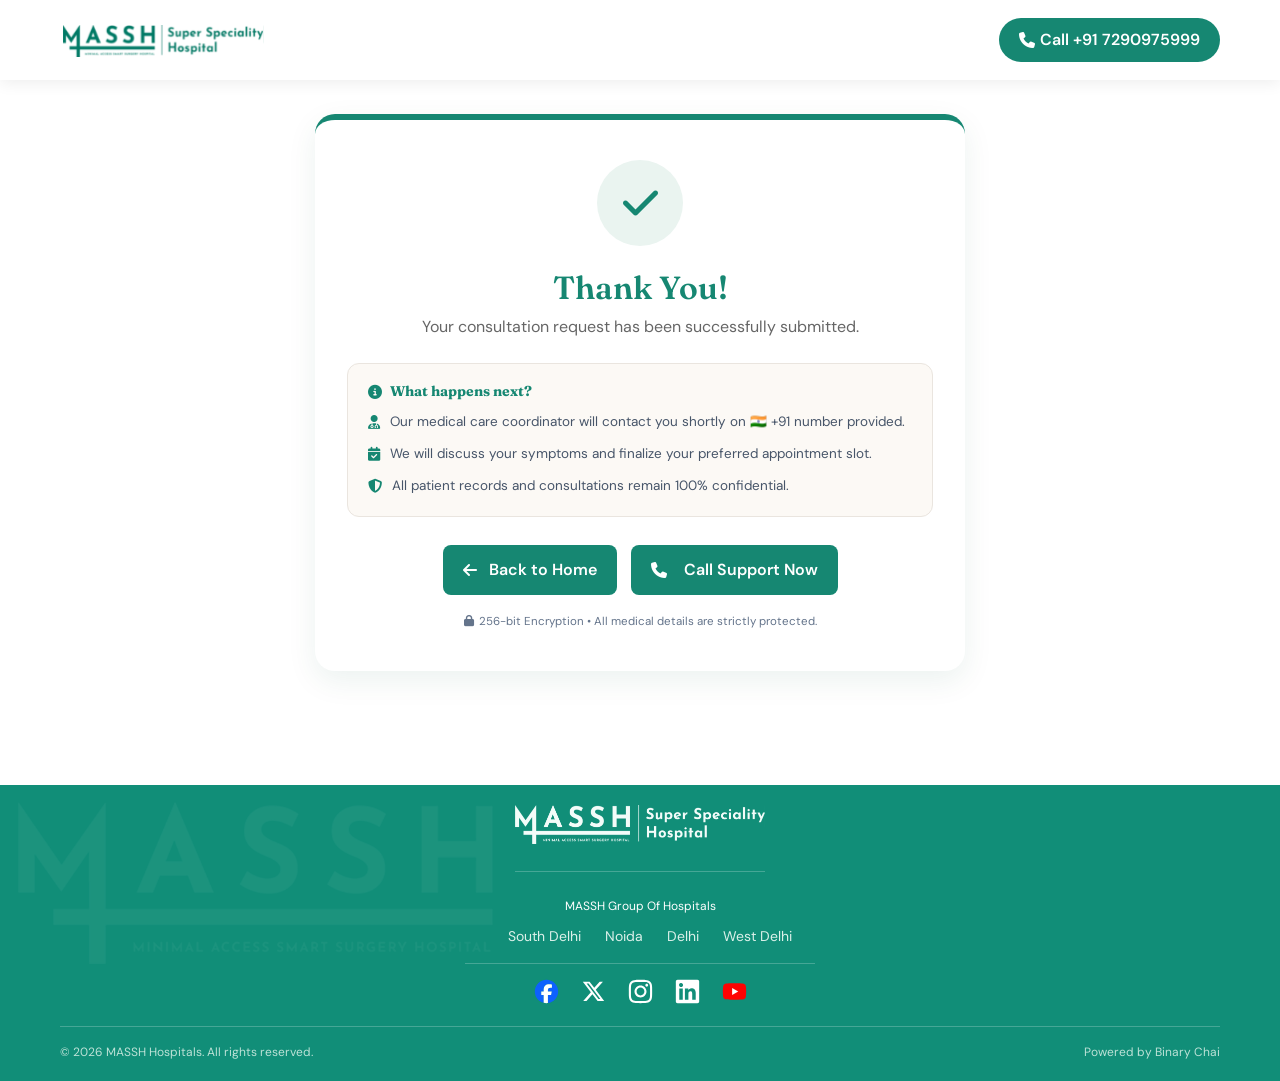
==== commit aee6cff6: "abhi" ====
--- a/thank-you.html
+++ b/thank-you.html
@@ -44,7 +44,7 @@
     <link rel="stylesheet" href="https://cdnjs.cloudflare.com/ajax/libs/font-awesome/6.4.0/css/all.min.css">
   </head>
 
-  <body style="background-color: #168772;">
+  <body>
     <main class="content-wrapper">
       <div class="thankyou-card">
         <div class="success-badge">
--- a/css/style.css
+++ b/css/style.css
@@ -260,26 +260,24 @@
    border-color: #005a43;
    box-shadow: 0 0 0 2px rgba(0, 90, 67, 0.15);
  }
-
- /* India Flag & +91 Fixed Box */
- .country-prefix {
-   background-color: #f4f6f5;
-   padding: 10px 12px;
-   font-size: 14px;
-   font-weight: 600;
-   color: #333;
-   border-right: 1px solid #d5dad6;
-   display: flex;
-   align-items: center;
-   gap: 6px;
-   white-space: nowrap;
- }
+.country-prefix {
+    background-color: #f4f6f5;
+    padding: 10px 12px;
+    font-size: 14px;
+    font-weight: 600;
+    color: #333;
+    border-right: 1px solid #d5dad6;
+    display: flex;
+    align-items: center;
+    gap: 6px;
+    white-space: nowrap;
+    height: 100%;
+}
 
  input[type="tel"] {
    outline: none;
  }
-
- /* Input field inside wrapper */
+ 
  .phone-input-wrapper input {
    border: none !important;
    outline: none !important;
@@ -1829,7 +1827,7 @@
    }
  }
 
- .phone i {
+ i.fa-solid.fa-phone {
    padding-right: 5px;
    display: inline-block;
    animation: ringAnimation 1.5s infinite ease-in-out;
@@ -2940,7 +2938,9 @@
    .hospital img {
      height: 120px;
    }
-
+.thankyou-card { 
+    max-width: 90%; 
+}
    .hospital h3 {
      font-size: 17px;
    }
@@ -3218,7 +3218,16 @@
      font-size: 25px;
    }
 
-
+.thankyou-card { 
+    padding: 20px; 
+}
+.details-box { 
+    padding: 13px; 
+}
+.action-buttons { 
+    gap: 10px; 
+    flex-direction: column;
+}
  }
 
  @media (max-width: 376px) {
